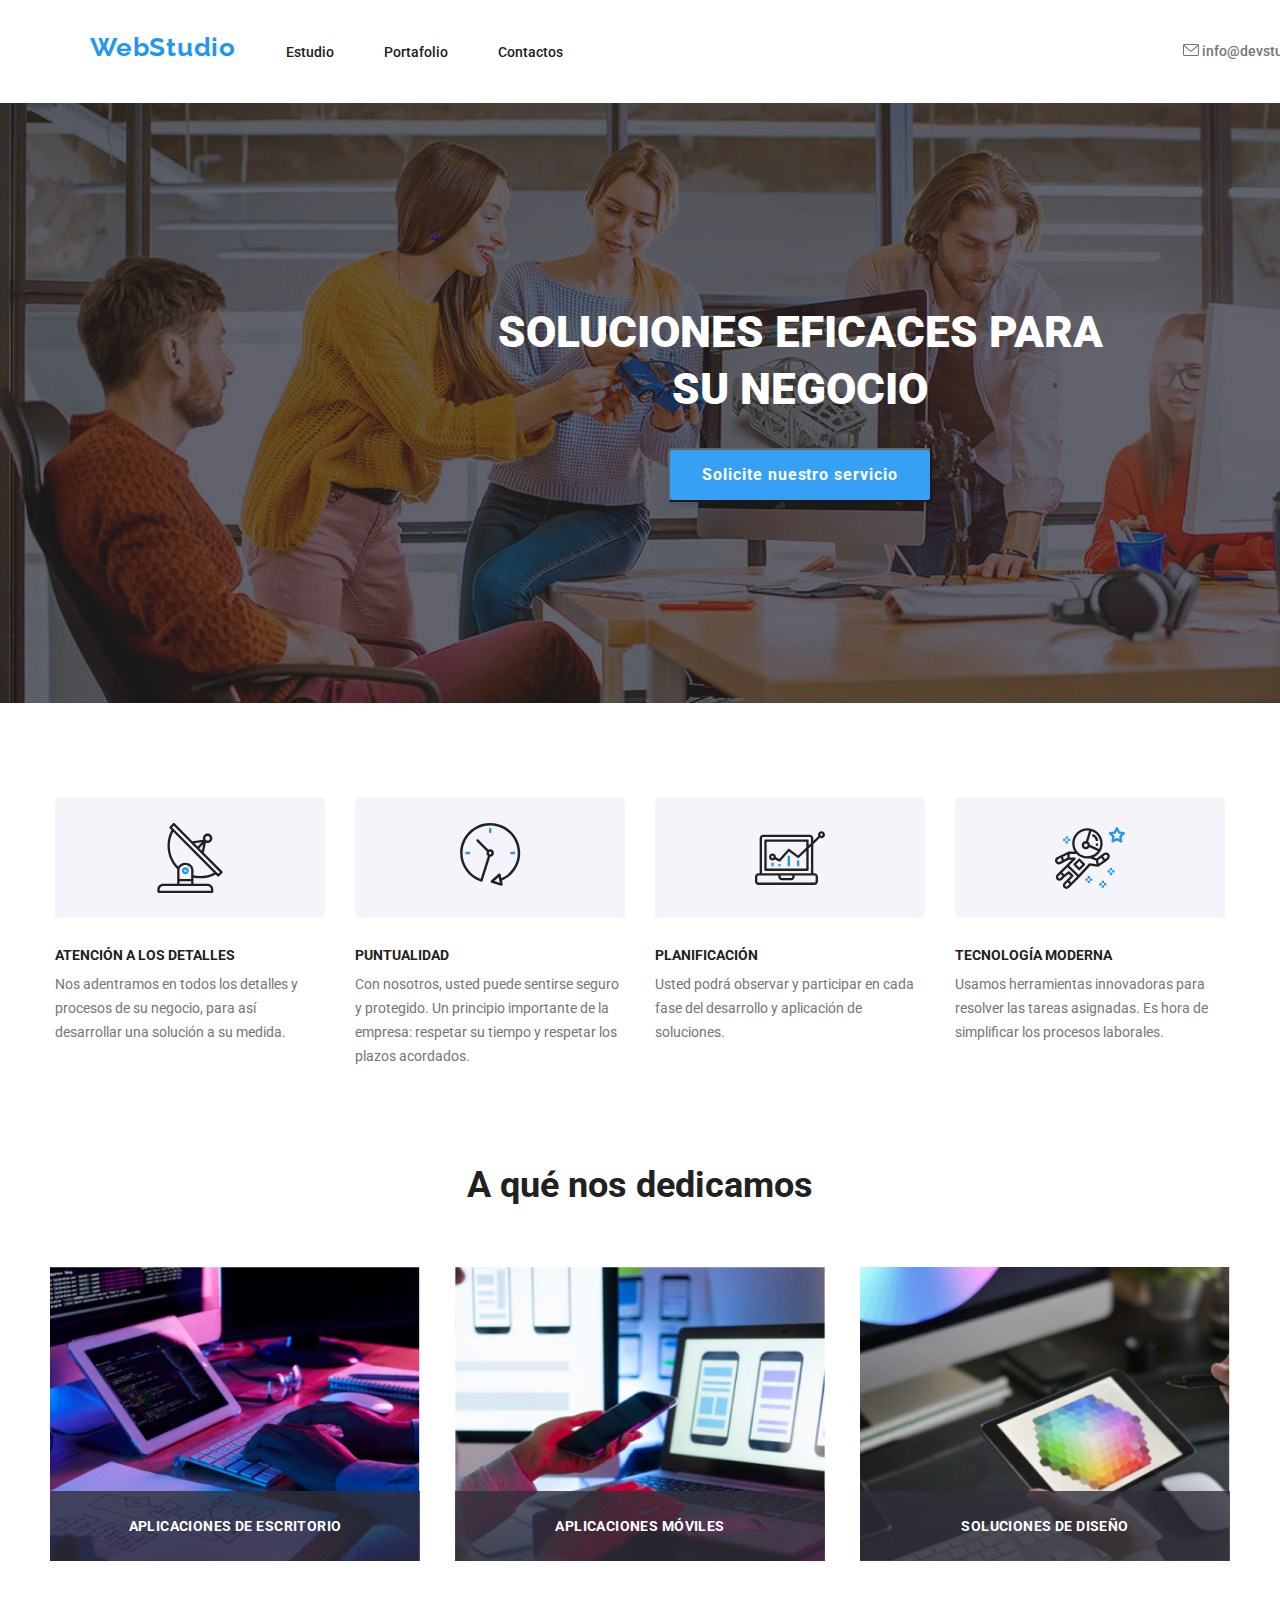
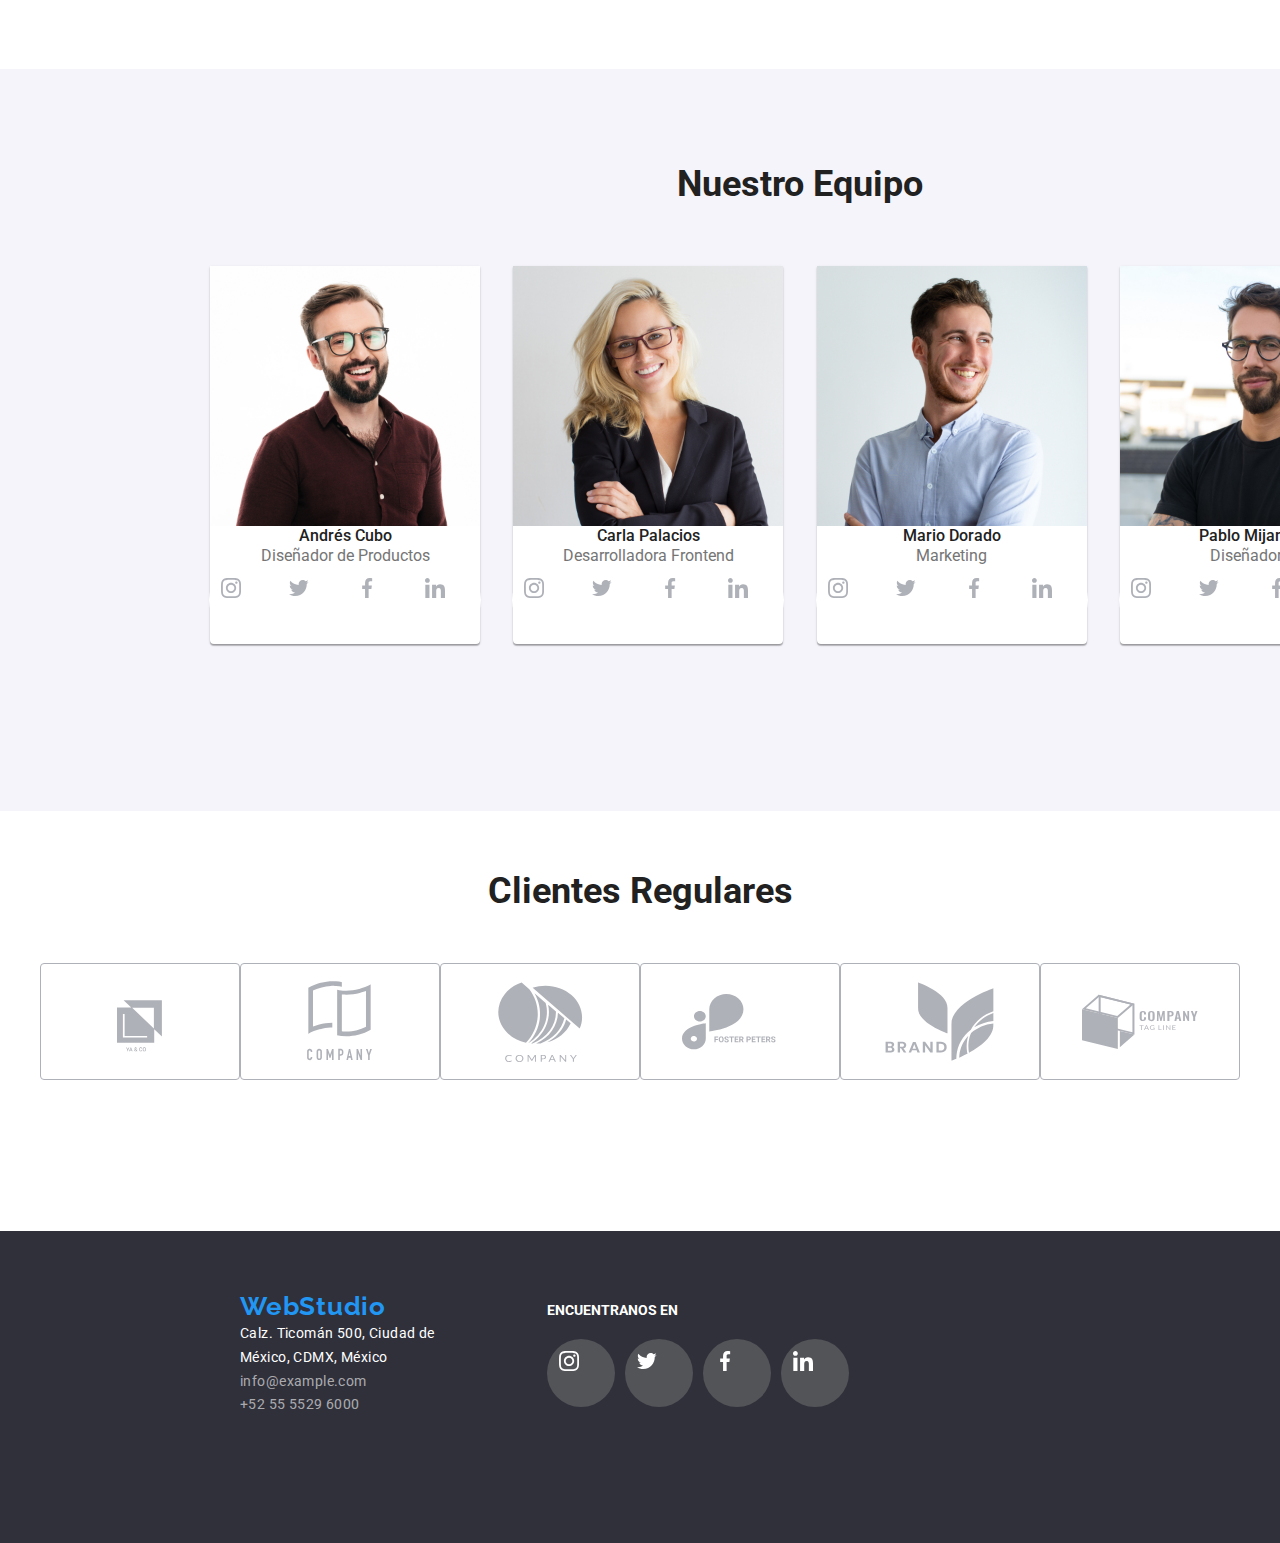
==== index.html @ d4d38ba0 "Mi primer commit con el trabajo listo" ====
<!DOCTYPE html>
<html lang="en">
<head>
    <meta charset="UTF-8">
    <meta http-equiv="X-UA-Compatible" content="IE=edge">
    <meta name="viewport" content="width=device-width, initial-scale=1.0">
    <title>WebStudio</title>
    <link rel="stylesheet" href="./css/style.css">
    <link rel="preconnect" href="https://fonts.googleapis.com">
    <link rel="preconnect" href="https://fonts.gstatic.com" crossorigin>
    <link href="https://fonts.googleapis.com/css2?family=Raleway:wght@700&family=Roboto:wght@400;500;700;900&display=swap" rel="stylesheet">

    <link rel="stylesheet" href="https://cdnjs.cloudflare.com/ajax/libs/modern-normalize/2.0.0/modern-normalize.css" integrity="sha512-gA2Bvu0/hw4oj0Lp8ZHjK+o3S4BE5m8d/wNVy6ktKLhHKPpWLQwv9ixzuWirWOakoJqlBdePq2NhoCaUOQ5npQ==" crossorigin="anonymous" referrerpolicy="no-referrer" />
</head>
<body>
    <div class="container">
        <header class="header-position">
            <nav class="nav-position">
                <a class="logo" href="#">WebStudio</a>
                <ul class="nav-links">
                    <li><a class="link" href="./index.html">Estudio</a></li>
                    <li><a class="link" href="./portafolio.html">Portafolio</a></li>
                    <li><a class="link" href="#">Contactos</a></li>
                </ul>            
            </nav>        
            <ul class="nav-links">                
                <li class="flex-list">                    
                    <a class="link-address" href="mailto:info@devstudio.com" target="_blank" rel="noopener noreferrer">
                        <svg class="icon-mail">
                        <use href="./img/icons.svg#icon-mail" ></use>
                        </svg> info@devstudio.com
                    </a>                    
                </li>                
                <li class="flex-list">
                    <a class="link-address" href="tel:+525555296000" target="_blank" rel="noopener noreferrer">
                        <svg class="icon-cellphone">
                        <use href="./img/icons.svg#icon-cellphone" ></use>
                        </svg> +52 55 5529 6000
                    </a>
                </li>
            </ul>
            
    </div>    
    <main>        
        <div class="container">            
            <section class="callToAction">
                <h1>SOLUCIONES EFICACES PARA <br>SU NEGOCIO</h1>
                <button type="button" class="button" data-modal-open>Solicite nuestro servicio</button>                
            </section>
        </div>
        <div class="container-content">
            <section class="benefit">        
                <ul class="benefit-container">
                    <li>
                        <div class="icon-container">
                            <svg class="icon-benefit">
                                <use href="./img/icons.svg#icon-antenna" ></use>
                            </svg>                            
                        </div>                        
                        <h3>ATENCIÓN A LOS DETALLES</h3>
                        <p>Nos adentramos en todos los detalles y procesos de su negocio, para así desarrollar una solución a su medida.</p>
                    </li>
                    <li>
                        <div class="icon-container">
                            <svg class="icon-benefit">
                                <use href="./img/icons.svg#icon-clock" ></use>
                            </svg>                            
                        </div>
                        <h3>PUNTUALIDAD</h3>
                        <p>Con nosotros, usted puede sentirse seguro y protegido. Un principio importante de la empresa: respetar su tiempo y respetar los plazos acordados.</p>
                    </li>
                    <li>
                        <div class="icon-container">
                            <svg class="icon-benefit">
                                <use href="./img/icons.svg#icon-computer" ></use>
                            </svg>                            
                        </div>
                        <h3>PLANIFICACIÓN</h3>
                        <p>Usted podrá observar y participar en cada fase del desarrollo y aplicación de soluciones.</p>
                    </li>
                    <li>
                        <div class="icon-container">
                            <svg class="icon-benefit">
                                <use href="./img/icons.svg#icon-astronaut" ></use>
                            </svg>                            
                        </div>
                        <h3>TECNOLOGÍA MODERNA</h3>
                        <p>Usamos herramientas innovadoras para resolver las tareas asignadas. Es hora de simplificar los procesos laborales.</p>
                    </li>
                </ul>
            </section>
        </div>
        <h2>A qué nos dedicamos</h2>
        <div class="container-content">
            <section>
                <ul class="processes">
                    <li class="processes-container">
                        <img src="./img/part1.jpg" alt="diseño algorítmico en un escritorio de trabajo con computador" width= 370px height= 294px>
                        <div class="processes-title">
                            <p class="processes-text">APLICACIONES DE ESCRITORIO</p>
                        </div>
                    </li>
                    <li class="processes-container">
                        <img src="./img/part2.jpg" alt="diseño algorítmico en un escritorio de trabajo con computador" width= 370px height= 294px>
                        <div class="processes-title">
                            <p class="processes-text">APLICACIONES MÓVILES</p>
                        </div>
                    </li>
                    <li class="processes-container">
                        <img src="./img/part3.jpg" alt="diseño algorítmico en un escritorio de trabajo con computador" width= 370px height= 294px>
                        <div class="processes-title">
                            <p class="processes-text">SOLUCIONES DE DISEÑO</p>
                        </div>
                    </li>
                </ul>                 
            </section>
        </div>
        <div class="container">
            <section class="team">
                <h2>Nuestro Equipo</h2>
                <ul class="team-container">
                    <li class="card-team-shadow">
                        <img src="./img/person1.jpg" alt="fotografía de persona en un plano medio mirando a la cámara y sonriendo " width= 270 height= 260>
                        <h3>Andrés Cubo</h3>
                        <p>Diseñador de Productos</p>
                        <div class="flex-list">
                            <div class="icon-socialContainer">
                                <svg class="icon-social">
                                    <use href="./img/icons.svg#icon-instagram" ></use>
                                </svg>
                            </div>
                            <div class="icon-socialContainer">
                                <svg class="icon-social">
                                    <use href="./img/icons.svg#icon-twitter" ></use>
                                </svg>
                            </div>
                            <div class="icon-socialContainer">
                                <svg class="icon-social">
                                    <use href="./img/icons.svg#icon-facebook" ></use>
                                </svg>
                            </div>
                            <div class="icon-socialContainer">
                                <svg class="icon-social">
                                    <use href="./img/icons.svg#icon-linkedin" ></use>
                                </svg>
                            </div>
                        </div>
                    </li>
                    <li class="card-team-shadow">
                        <img src="./img/person2.jpg" alt="fotografía de persona en un plano medio mirando a la cámara y sonriendo" width= 270 height= 260>
                        <h3>Carla Palacios</h3>
                        <p>Desarrolladora Frontend</p>
                        <div class="flex-list">
                            <div class="icon-socialContainer">
                                <svg class="icon-social">
                                    <use href="./img/icons.svg#icon-instagram" ></use>
                                </svg>
                            </div>
                            <div class="icon-socialContainer">
                                <svg class="icon-social">
                                    <use href="./img/icons.svg#icon-twitter" ></use>
                                </svg>
                            </div>
                            <div class="icon-socialContainer">
                                <svg class="icon-social">
                                    <use href="./img/icons.svg#icon-facebook" ></use>
                                </svg>
                            </div>
                            <div class="icon-socialContainer">
                                <svg class="icon-social">
                                    <use href="./img/icons.svg#icon-linkedin" ></use>
                                </svg>
                            </div>
                        </div>
                    </li>
                    <li class="card-team-shadow">
                        <img src="./img/person3.jpg" alt="fotografía de persona en un plano medio mirando a la cámara y sonriendo" width= 270 height= 260>
                        <h3>Mario Dorado</h3>
                        <p>Marketing</p>
                        <div class="flex-list">
                            <div class="icon-socialContainer">
                                <svg class="icon-social">
                                    <use href="./img/icons.svg#icon-instagram" ></use>
                                </svg>
                            </div>
                            <div class="icon-socialContainer">
                                <svg class="icon-social">
                                    <use href="./img/icons.svg#icon-twitter" ></use>
                                </svg>
                            </div>
                            <div class="icon-socialContainer">
                                <svg class="icon-social">
                                    <use href="./img/icons.svg#icon-facebook" ></use>
                                </svg>
                            </div>
                            <div class="icon-socialContainer">
                                <svg class="icon-social">
                                    <use href="./img/icons.svg#icon-linkedin" ></use>
                                </svg>
                            </div>
                        </div>
                    </li>
                    <li class="card-team-shadow">
                        <img src="./img/person4.jpg" alt="fotografía de persona en un plano medio mirando a la cámara y sonriendo" width= 270 height= 260>
                        <h3>Pablo Mijangos</h3>
                        <p>Diseñador IU </p>
                        <div class="flex-list">
                            <div class="icon-socialContainer">
                                <svg class="icon-social">
                                    <use href="./img/icons.svg#icon-instagram" ></use>
                                </svg>
                            </div>
                            <div class="icon-socialContainer">
                                <svg class="icon-social">
                                    <use href="./img/icons.svg#icon-twitter" ></use>
                                </svg>
                            </div>
                            <div class="icon-socialContainer">
                                <svg class="icon-social">
                                    <use href="./img/icons.svg#icon-facebook" ></use>
                                </svg>
                            </div>
                            <div class="icon-socialContainer">
                                <svg class="icon-social">
                                    <use href="./img/icons.svg#icon-linkedin" ></use>
                                </svg>
                            </div>
                        </div>
                    </li>
                </ul>                    
            </section>
        </div> 
        <div class="container-content">
            <section class="regularCustomer">
                <h2>Clientes Regulares</h2>
                <div class="flex-list">
                    <div class="icon-customerContainer">
                        <svg class="icon-customer">
                            <use href="./img/icons.svg#icon-customer" ></use>
                        </svg>
                    </div>
                    <div class="icon-customerContainer">
                        <svg class="icon-customer">
                            <use href="./img/icons.svg#icon-customer1" ></use>
                        </svg>
                    </div>
                    <div class="icon-customerContainer">
                        <svg class="icon-customer">
                            <use href="./img/icons.svg#icon-customer2" ></use>
                        </svg>
                    </div>
                    <div class="icon-customerContainer">
                        <svg class="icon-customer">
                            <use href="./img/icons.svg#icon-customer3" ></use>
                        </svg>
                    </div>
                    <div class="icon-customerContainer">
                        <svg class="icon-customer">
                            <use href="./img/icons.svg#icon-customer4" ></use>
                        </svg>
                    </div>
                    <div class="icon-customerContainer">
                        <svg class="icon-customer">
                            <use href="./img/icons.svg#icon-customer5" ></use>
                        </svg>
                    </div>
                </div>
            </section>
        </div>        
    </main>
    <div class="container">
        <footer class="footer">
            <div class="footer-position">
                <a class="logo" href="#">WebStudio</a> 
                <address>
                    <ul class="address">
                        <li><a class="map" href="enlace google map" target="_blank" rel="noopener noreferrer">Calz. Ticomán 500, Ciudad de <br>México, CDMX, México</li>                
                        <li><a class="link" href="mailto:info@example.com"target="_blank" rel="noopener noreferrer">info@example.com</a></li>
                        <li><a class="link" href="tel:+525555296000" target="_blank" rel="noopener noreferrer">+52 55 5529 6000</a></li>   
                    </ul>
                </address> 
            </div>            
            <div class="flex-list-footer">
                <h2 class="h2-find">ENCUENTRANOS EN</h2>
                <div class="flex-list-order">
                    <div class="icon-socialContainer-footer">
                        <svg class="icon-social-footer">
                            <use href="./img/icons.svg#icon-instagram" ></use>
                        </svg>
                    </div>
                    <div class="icon-socialContainer-footer">
                        <svg class="icon-social-footer">
                            <use href="./img/icons.svg#icon-twitter" ></use>
                        </svg>
                    </div>
                    <div class="icon-socialContainer-footer">
                        <svg class="icon-social-footer">
                            <use href="./img/icons.svg#icon-facebook" ></use>
                        </svg>
                    </div>
                    <div class="icon-socialContainer-footer">
                        <svg class="icon-social-footer">
                            <use href="./img/icons.svg#icon-linkedin" ></use>
                        </svg>
                    </div>
                </div>
            </div>              
        </footer> 
        <section class="backdrop is-hidden" data-modal>
            <div class="modal">
                <button type="button" class="modal-close" data-modal-close>
                    <svg class="icon-close">
                        <use class="img-close" href="./img/icons.svg#icon-close" ></use>
                    </svg>
                </button>
            </div>
        </section>            
    </header>
    </div>
    <script src="./modal.js"></script>   
</body>
</html>
---- css/style.css ----
* {
    list-style: none;
    margin: 0;
    padding: 0;
    
}
body {
    font-family: 'Roboto', Arial, Helvetica, sans-serif;
    color: #212121;
    font-style: normal;
}
.container {
    width: 1600px;
    margin-left: auto;
    margin-right: auto;
}
.container-content {
    width: 1200px;
    margin-left: auto;
    margin-right: auto;
}
.header-position {
    display: flex;
    align-items: center;
    justify-content: space-between; 
    margin: 0 5%;
}
.nav-position {
    display: flex;
    align-items: center;
    justify-content: space-between;
    padding: 10px;  
}
.logo {
    /* width: 145px; */
    height: 31px;
    font-family: 'Raleway';    
    font-weight: 700;
    font-size: 26px;
    line-height: 1.2;
    color: #2196F3;
    text-decoration: none;
    margin-bottom: 9px;
    letter-spacing: 0.03em;    
}

.nav-links {
    display: flex;
    align-items: center;
    justify-content: space-between;
    padding: 32px 0px;      
}
.nav-links .link-address {    
    font-family: 'Roboto';    
    font-weight: 500;
    font-size: 14px;
    line-height: 1.1;
    color: #757575;
    text-decoration: none;
    margin: 0px 20px;
}
.nav-links .link {     
    font-family: 'Roboto';    
    font-weight: 500;
    font-size: 14px;
    line-height: 1.1;
    color: #212121;
    text-decoration: none;
    margin-left: 50px;
    position: relative;
    transition: color 0.3s ease; 
}
.nav-links .link::after {
    position: absolute;
    border-radius: 10px;
    content: "";
    left: 0;
    bottom: -34px;
    width: 100%;
    border-color: transparent;
    transition: border-color 0.3s ease;
}
.nav-links .link:hover::after {
    border: 3px solid #2196F3;
}
.nav-links .link:is(:hover, :focus) {
    color: #2196F3;       
}
.nav-links .link-address:is(:hover, :focus) {
    color: #2196F3;
}
.icon-mail {
    width: 16px;
    height: 12px;
    fill: #757575;
}
.link-address:is(:hover, :focus) .icon-mail{
    fill: #2196F3;
}
.icon-cellphone {
    width: 10px;
    height: 16px;
    fill: #757575;
}
.link-address:is(:hover, :focus) .icon-cellphone{
    fill: #2196F3;
}
.backdrop {
    position: fixed;
    top: 0;
    bottom: 0;
    right: 0;
    left: 0;
    background-color: #111111bd;
    display: flex;
}
.backdrop.is-hidden {
    visibility: hidden;
    opacity: 0;
    pointer-events: none;
}
.modal {
    width: 528px;
    height: 581px;    
    background-color: #FFFFFF;
    margin: auto;
    border-radius: 6px;
    position: relative;    
}
.modal-close {
    position: absolute;
    right: 0px;
    margin: 8px 8px 0 0;
    cursor: pointer;
    border-radius: 50%;
    background-color: #FFFFFF;
    border-color: #0000001A;
    width: 30px;
    height: 30px;    
}
.icon-close {
    width: 11px;
    height: 11px;
}
.callToAction {
    background-color: #2F303A66;
    width: 1600px;
    height: 600px;
    display: flex;
    justify-content: center;
    align-items: center; 
    flex-direction: column;
    text-align: center;
    background-image: url("../img/backgroundGroup.jpg");
    background-position: center;
    background-position-x: 15%;
    opacity: 0.9;
    background-blend-mode: color-burn;
}
h1 {
    font-family: 'Roboto';
    font-weight: 900;
    font-size: 44px;
    line-height: 1.3;
    color: white;
}
.button {
    font-family: 'Roboto';   
    font-weight: 700;
    font-size: 16px;
    line-height: 1.9;
    color:#FFFFFF;
    background-color: #2196F3;
    cursor: pointer;
    padding: 10px 32px;
    letter-spacing: 0.06em; 
    box-shadow: 0px 4px 4px rgba(0, 0, 0, 0.15);
    border-radius: 4px; 
    margin-top: 30px;  
}
.benefit-container {
    display: flex;
    justify-content: center;
    align-items: flex-start; 
    margin-top: 95px;
    margin-bottom: 95px;
    gap: 30px;     
}
.icon-container {
    background-color: #F5F4FA;
    width: 270px;
    height: 120px;
    border-radius: 4px;
       
}
.icon-benefit {
    width: 70px;
    height: 70px;    
    margin: 25px 100px;
}

.benefit li {
    flex-basis: 20%; 
}
.benefit h3 {
    font-family: 'Roboto';    
    font-weight: 700;
    font-size: 14px;
    line-height: 1.1;
    padding-top: 30px;
    padding-bottom: 10px;
}
.benefit p {
    font-family: 'Roboto';
    font-weight: 400;
    font-size: 14px;
    line-height: 1.7;
    color: #757575;
}
h2 {
    font-family: 'Roboto';
    font-style: normal;
    font-weight: 700;
    font-size: 36px;
    line-height: 1.2;
    text-align: center;
    margin-bottom: 50px;
}
.img {
    width: 370px;
    background-size: cover;
}
.processes {
    display: flex;
    align-items: center;
    justify-content: space-between;
    padding: 10px; 
}
.processes-container {
    position: relative;
    width: 370px;
}
.processes-title {
    position: absolute;
    height: 70px;
    width: 100%;
    background-color: #2F303ACC;
    font-size: 14px;
    font-weight: 700;
    color: #FFFFFF;
    bottom: 4px;
    display: flex;
    justify-content: center;
    align-items: center;    
}
.processes-text {
    justify-content: center;
    text-align: center;
    letter-spacing: 0.03em;
}
.team {
    background-color: #F5F4FA;   
    height: 648px;
    align-items: center;
    display: flex;
    flex-direction: column;
    padding-top: 94px;
    margin-top: 94px;
}

.team-container {
    display: flex;    
    justify-content: space-between;
    width: 1200px;
 
}
.card-team-shadow {
    width: 270px;
    height: 368px;
    margin: 10px;
    padding-bottom: 10px;
    display: flex;
    flex-direction: column;
    align-items: center;
    justify-content: space-between;
    background: #FFFFFF;
    box-shadow: 0px 1px 3px rgba(0, 0, 0, 0.12), 0px 1px 1px rgba(0, 0, 0, 0.14), 0px 2px 1px rgba(0, 0, 0, 0.2);
    border-radius: 0px 0px 4px 4px;
}
.team h3 {
    font-family: 'Roboto';
    font-weight: 500;
    font-size: 16px;
    line-height: 1.2;

}
.team p {
    font-family: 'Roboto';
    font-weight: 400;
    font-size: 16px;
    line-height: 1.2;
    color: #757575;
}
.regularCustomer {
    padding-bottom: 151px;
    padding-top: 59px;
}
.flex-list {
    display: flex;
    justify-content: space-between;
}
.icon-socialContainer {
    width: 44px;
    height: 44px;
    padding: 12px;
    border-radius: 100%;
    background-color: #FFFFFF;
           
}
.icon-socialContainer:hover {
    width: 44px;
    height: 44px;
    border-radius: 100%;
    background-color: #2196F3;           
}
.icon-social {
    width: 20px;
    height: 20px;
    fill: #AFB1B8;
}
.icon-socialContainer:hover .icon-social{
    fill: #FFFFFF;
}
.icon-customerContainer {
    border: 1px #AFB1B8 solid;
    border-radius: 4px;
    width: 170px;
    height: 81px;
    padding: 17px 41px;
}
.icon-customer {
    width: 100%;
    height: 100%;
    fill: #AFB1B8;
}
.icon-customerContainer:hover{
    border-color: #2196F3;
}
.icon-customerContainer:hover .icon-customer{
    fill: #2196F3;
}
.footer {
    background-color: #2F303A;
    height: 252px;
    display: flex;
    align-items: center;
    gap: 7%;
    align-items: baseline;
    padding-top: 60px;
}
.footer-position {
    margin-left: 15%;
}
.address .map {
    font-family: 'Roboto';
    font-weight: 400;
    font-size: 14px;
    line-height: 1.7;
    color: #FFFFFF;
    text-decoration: none;
    font-style: normal;
    letter-spacing: 0.03em;
}
.address .link{
    font-family: 'Roboto';
    font-weight: 400;
    font-size: 14px;
    line-height: 1.7px;
    color: rgba(255, 255, 255, 0.6);
    text-decoration: none;
    font-style: normal;
    letter-spacing: 0.03em;
}
.flex-list-footer {
    display: flex;
    flex-direction: column;
    align-items: flex-start;
    
}
.flex-list-order {
    display: flex;
    font-size: 14px;
    font-weight: 700;
    gap: 10px;

}
.h2-find{
    color: #FFFFFF;
    font-size: 14px;
    font-weight: 700;
    margin-bottom: 20px;

}
.icon-socialContainer-footer {
    background-color: #535458;
    width: 44px;
    height: 44px;
    padding: 12px;
    border-radius: 100%;
}
.icon-social-footer {
    width: 20px;
    height: 20px;
    fill: #FFFFFF;
}
.icon-socialContainer-footer:hover {
    background-color: #2196F3;
}
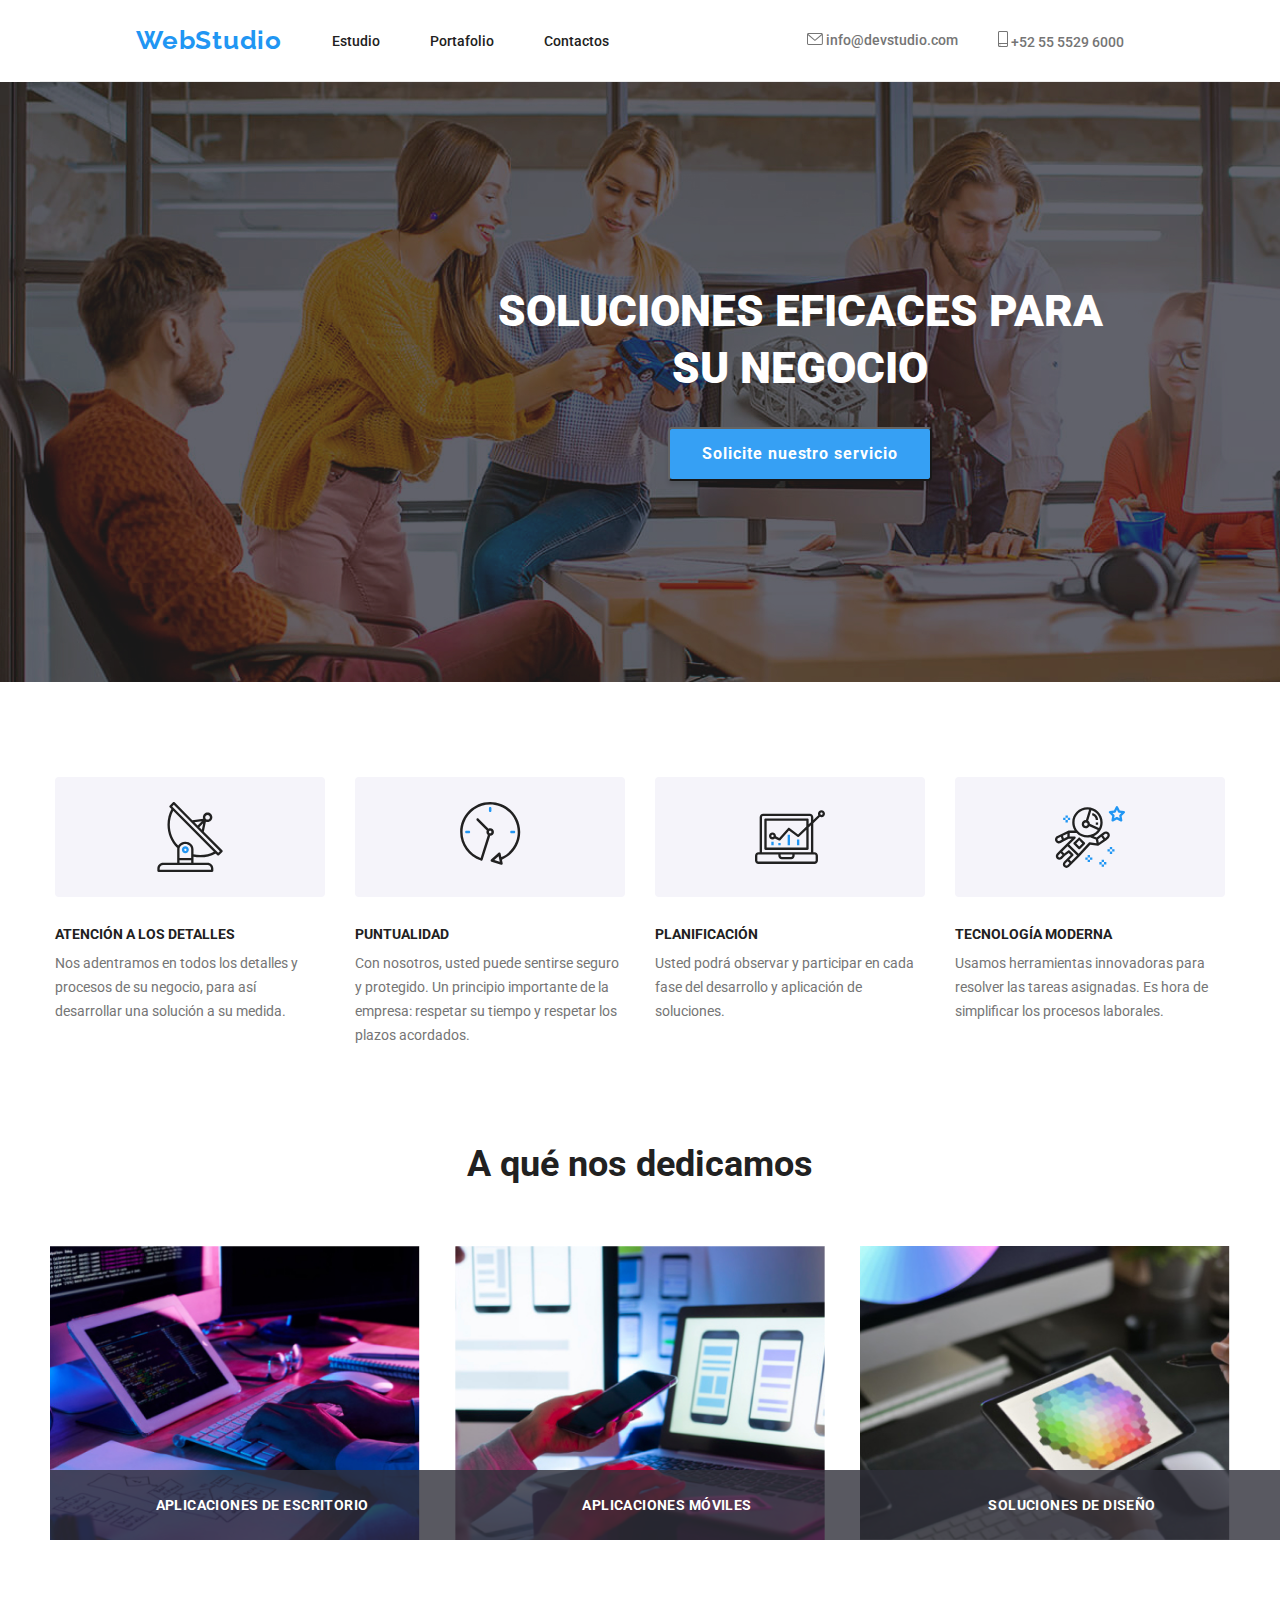
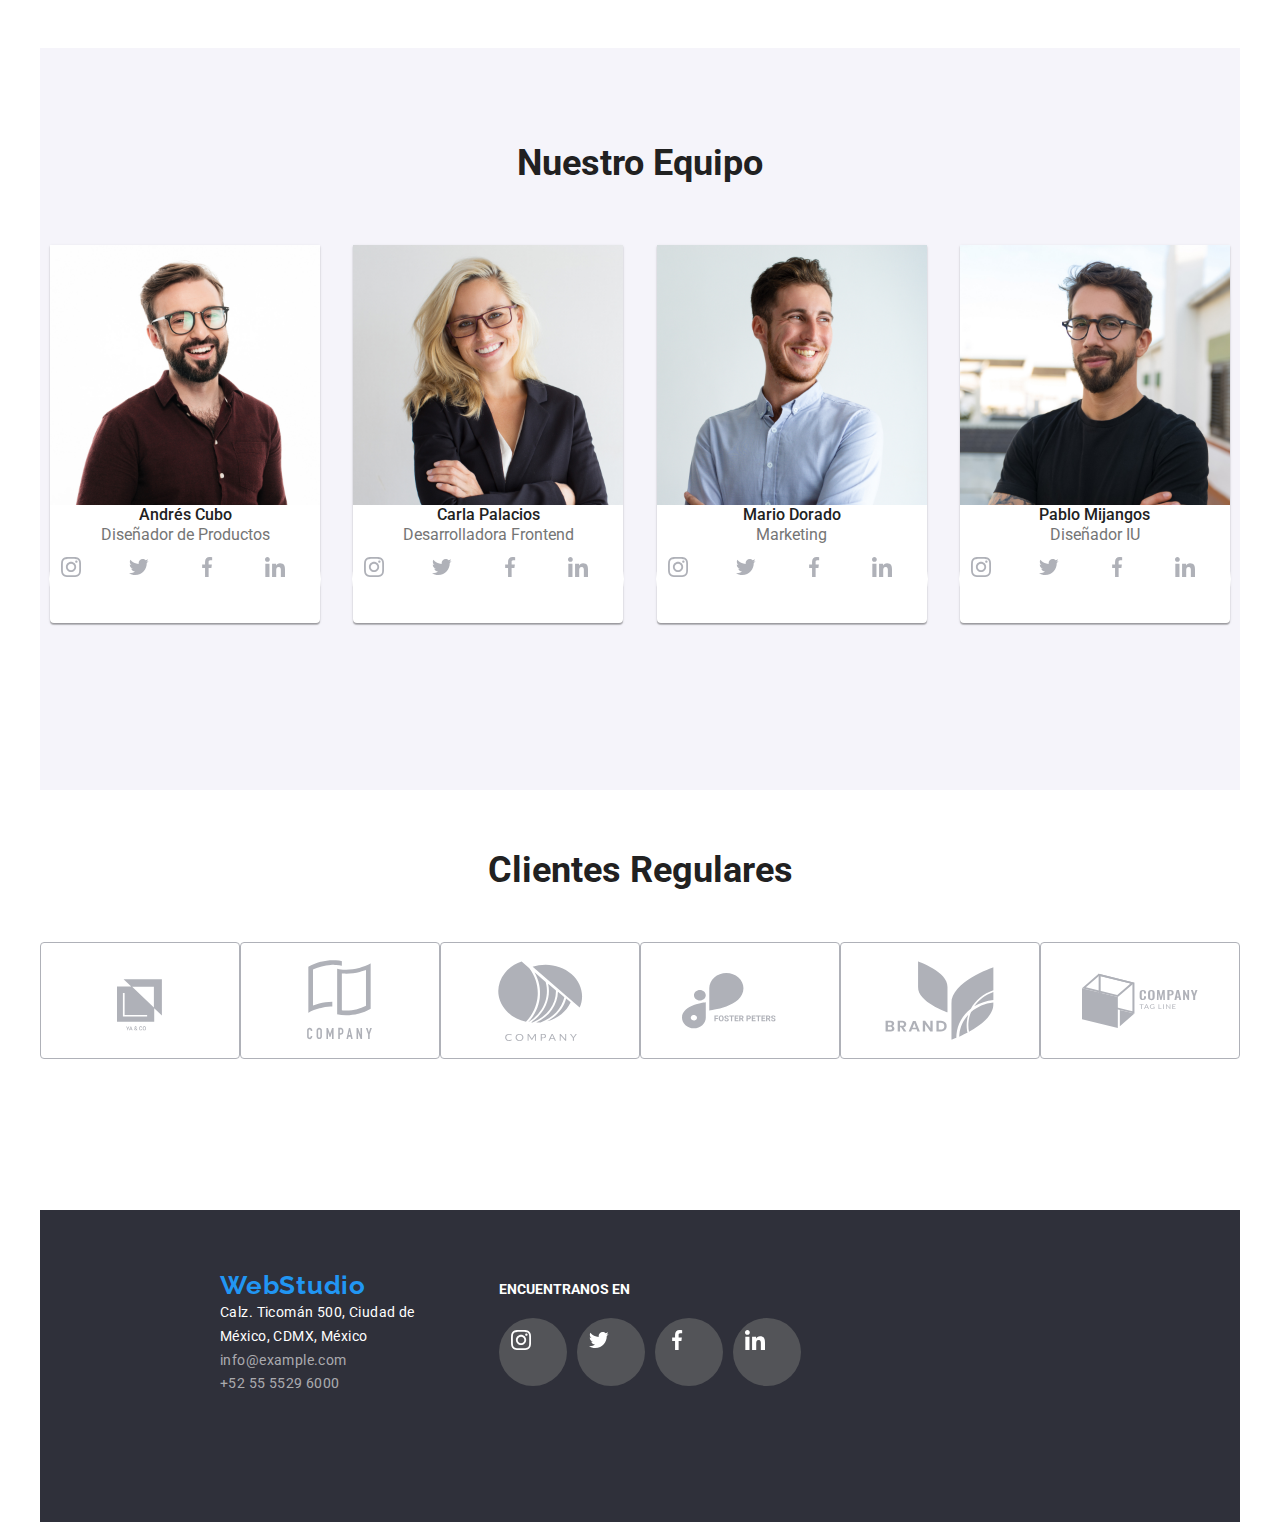
==== commit 5c8edb72: "Se hacen correcciones del trabajo" ====
--- a/index.html
+++ b/index.html
@@ -5,7 +5,7 @@
     <meta http-equiv="X-UA-Compatible" content="IE=edge">
     <meta name="viewport" content="width=device-width, initial-scale=1.0">
     <title>WebStudio</title>
-    <link rel="stylesheet" href="./css/style.css">
+    <link rel="stylesheet" href="./css/styles.css">
     <link rel="preconnect" href="https://fonts.googleapis.com">
     <link rel="preconnect" href="https://fonts.gstatic.com" crossorigin>
     <link href="https://fonts.googleapis.com/css2?family=Raleway:wght@700&family=Roboto:wght@400;500;700;900&display=swap" rel="stylesheet">
@@ -13,86 +13,98 @@
     <link rel="stylesheet" href="https://cdnjs.cloudflare.com/ajax/libs/modern-normalize/2.0.0/modern-normalize.css" integrity="sha512-gA2Bvu0/hw4oj0Lp8ZHjK+o3S4BE5m8d/wNVy6ktKLhHKPpWLQwv9ixzuWirWOakoJqlBdePq2NhoCaUOQ5npQ==" crossorigin="anonymous" referrerpolicy="no-referrer" />
 </head>
 <body>
-    <div class="container">
-        <header class="header-position">
-            <nav class="nav-position">
-                <a class="logo" href="#">WebStudio</a>
-                <ul class="nav-links">
-                    <li><a class="link" href="./index.html">Estudio</a></li>
-                    <li><a class="link" href="./portafolio.html">Portafolio</a></li>
-                    <li><a class="link" href="#">Contactos</a></li>
-                </ul>            
-            </nav>        
-            <ul class="nav-links">                
-                <li class="flex-list">                    
-                    <a class="link-address" href="mailto:info@devstudio.com" target="_blank" rel="noopener noreferrer">
-                        <svg class="icon-mail">
-                        <use href="./img/icons.svg#icon-mail" ></use>
-                        </svg> info@devstudio.com
-                    </a>                    
-                </li>                
-                <li class="flex-list">
-                    <a class="link-address" href="tel:+525555296000" target="_blank" rel="noopener noreferrer">
-                        <svg class="icon-cellphone">
-                        <use href="./img/icons.svg#icon-cellphone" ></use>
-                        </svg> +52 55 5529 6000
-                    </a>
-                </li>
-            </ul>
-            
-    </div>    
-    <main>        
+    <header>
         <div class="container">            
-            <section class="callToAction">
-                <h1>SOLUCIONES EFICACES PARA <br>SU NEGOCIO</h1>
-                <button type="button" class="button" data-modal-open>Solicite nuestro servicio</button>                
-            </section>
-        </div>
-        <div class="container-content">
-            <section class="benefit">        
-                <ul class="benefit-container">
-                    <li>
-                        <div class="icon-container">
-                            <svg class="icon-benefit">
-                                <use href="./img/icons.svg#icon-antenna" ></use>
-                            </svg>                            
-                        </div>                        
-                        <h3>ATENCIÓN A LOS DETALLES</h3>
-                        <p>Nos adentramos en todos los detalles y procesos de su negocio, para así desarrollar una solución a su medida.</p>
-                    </li>
-                    <li>
-                        <div class="icon-container">
-                            <svg class="icon-benefit">
-                                <use href="./img/icons.svg#icon-clock" ></use>
-                            </svg>                            
-                        </div>
-                        <h3>PUNTUALIDAD</h3>
-                        <p>Con nosotros, usted puede sentirse seguro y protegido. Un principio importante de la empresa: respetar su tiempo y respetar los plazos acordados.</p>
-                    </li>
-                    <li>
-                        <div class="icon-container">
-                            <svg class="icon-benefit">
-                                <use href="./img/icons.svg#icon-computer" ></use>
-                            </svg>                            
-                        </div>
-                        <h3>PLANIFICACIÓN</h3>
-                        <p>Usted podrá observar y participar en cada fase del desarrollo y aplicación de soluciones.</p>
-                    </li>
-                    <li>
-                        <div class="icon-container">
-                            <svg class="icon-benefit">
-                                <use href="./img/icons.svg#icon-astronaut" ></use>
-                            </svg>                            
-                        </div>
-                        <h3>TECNOLOGÍA MODERNA</h3>
-                        <p>Usamos herramientas innovadoras para resolver las tareas asignadas. Es hora de simplificar los procesos laborales.</p>
+            <div class="header-position">
+                <nav class="nav-position">
+                    <a class="logo" href="#">WebStudio</a>
+                    <ul class="nav-links">
+                        <li class="li">
+                            <a href="./index.html" class="link active">Estudio</a>
+                        </li>
+                        <li class="li">
+                            <a href="./portafolio.html" class="link active">Portafolio</a>
+                        </li>
+                        <li class="li">
+                            <a href="#" class="link active">Contactos</a>
+                        </li>
+                    </ul>             
+                </nav>        
+                <ul class="nav-links">                
+                    <li class="flex-list">                    
+                        <a class="link-address" href="mailto:info@devstudio.com" target="_blank" rel="noopener noreferrer">
+                            <svg class="icon-mail">
+                            <use href="./img/icons.svg#icon-mail" ></use>
+                            </svg> info@devstudio.com
+                        </a>                    
+                    </li>                
+                    <li class="flex-list">
+                        <a class="link-address" href="tel:+525555296000" target="_blank" rel="noopener noreferrer">
+                            <svg class="icon-cellphone">
+                            <use href="./img/icons.svg#icon-cellphone" ></use>
+                            </svg> +52 55 5529 6000
+                        </a>
                     </li>
                 </ul>
-            </section>
-        </div>
-        <h2>A qué nos dedicamos</h2>
-        <div class="container-content">
-            <section>
+            </div>            
+        </div>            
+    </header>    
+    <main>        
+        <section>
+            <div class="container-content">
+                <div class="callToAction">
+                    <h1>SOLUCIONES EFICACES PARA <br>SU NEGOCIO</h1>
+                    <button type="button" class="button" data-modal-open>Solicite nuestro servicio</button>                
+                </div>
+            </div>
+        </section>        
+        <section>
+            <div class="benefit">
+                <div class="container">
+                    <ul class="benefit-container">
+                        <li>
+                            <div class="icon-container">
+                                <svg class="icon-benefit">
+                                    <use href="./img/icons.svg#icon-antenna" ></use>
+                                </svg>                            
+                            </div>                        
+                            <h3>ATENCIÓN A LOS DETALLES</h3>
+                            <p>Nos adentramos en todos los detalles y procesos de su negocio, para así desarrollar una solución a su medida.</p>
+                        </li>
+                        <li>
+                            <div class="icon-container">
+                                <svg class="icon-benefit">
+                                    <use href="./img/icons.svg#icon-clock" ></use>
+                                </svg>                            
+                            </div>
+                            <h3>PUNTUALIDAD</h3>
+                            <p>Con nosotros, usted puede sentirse seguro y protegido. Un principio importante de la empresa: respetar su tiempo y respetar los plazos acordados.</p>
+                        </li>
+                        <li>
+                            <div class="icon-container">
+                                <svg class="icon-benefit">
+                                    <use href="./img/icons.svg#icon-computer" ></use>
+                                </svg>                            
+                            </div>
+                            <h3>PLANIFICACIÓN</h3>
+                            <p>Usted podrá observar y participar en cada fase del desarrollo y aplicación de soluciones.</p>
+                        </li>
+                        <li>
+                            <div class="icon-container">
+                                <svg class="icon-benefit">
+                                    <use href="./img/icons.svg#icon-astronaut" ></use>
+                                </svg>                            
+                            </div>
+                            <h3>TECNOLOGÍA MODERNA</h3>
+                            <p>Usamos herramientas innovadoras para resolver las tareas asignadas. Es hora de simplificar los procesos laborales.</p>
+                        </li>
+                    </ul>
+                </div>
+            </div>        
+        </section>   
+        <section>
+            <div class="container">
+                <h2>A qué nos dedicamos</h2>
                 <ul class="processes">
                     <li class="processes-container">
                         <img src="./img/part1.jpg" alt="diseño algorítmico en un escritorio de trabajo con computador" width= 370px height= 294px>
@@ -113,210 +125,216 @@
                         </div>
                     </li>
                 </ul>                 
-            </section>
-        </div>
-        <div class="container">
-            <section class="team">
-                <h2>Nuestro Equipo</h2>
-                <ul class="team-container">
-                    <li class="card-team-shadow">
-                        <img src="./img/person1.jpg" alt="fotografía de persona en un plano medio mirando a la cámara y sonriendo " width= 270 height= 260>
-                        <h3>Andrés Cubo</h3>
-                        <p>Diseñador de Productos</p>
-                        <div class="flex-list">
-                            <div class="icon-socialContainer">
-                                <svg class="icon-social">
-                                    <use href="./img/icons.svg#icon-instagram" ></use>
-                                </svg>
-                            </div>
-                            <div class="icon-socialContainer">
-                                <svg class="icon-social">
-                                    <use href="./img/icons.svg#icon-twitter" ></use>
-                                </svg>
-                            </div>
-                            <div class="icon-socialContainer">
-                                <svg class="icon-social">
-                                    <use href="./img/icons.svg#icon-facebook" ></use>
-                                </svg>
-                            </div>
-                            <div class="icon-socialContainer">
-                                <svg class="icon-social">
-                                    <use href="./img/icons.svg#icon-linkedin" ></use>
-                                </svg>
-                            </div>
-                        </div>
-                    </li>
-                    <li class="card-team-shadow">
-                        <img src="./img/person2.jpg" alt="fotografía de persona en un plano medio mirando a la cámara y sonriendo" width= 270 height= 260>
-                        <h3>Carla Palacios</h3>
-                        <p>Desarrolladora Frontend</p>
-                        <div class="flex-list">
-                            <div class="icon-socialContainer">
-                                <svg class="icon-social">
-                                    <use href="./img/icons.svg#icon-instagram" ></use>
-                                </svg>
-                            </div>
-                            <div class="icon-socialContainer">
-                                <svg class="icon-social">
-                                    <use href="./img/icons.svg#icon-twitter" ></use>
-                                </svg>
-                            </div>
-                            <div class="icon-socialContainer">
-                                <svg class="icon-social">
-                                    <use href="./img/icons.svg#icon-facebook" ></use>
-                                </svg>
-                            </div>
-                            <div class="icon-socialContainer">
-                                <svg class="icon-social">
-                                    <use href="./img/icons.svg#icon-linkedin" ></use>
-                                </svg>
-                            </div>
-                        </div>
-                    </li>
-                    <li class="card-team-shadow">
-                        <img src="./img/person3.jpg" alt="fotografía de persona en un plano medio mirando a la cámara y sonriendo" width= 270 height= 260>
-                        <h3>Mario Dorado</h3>
-                        <p>Marketing</p>
-                        <div class="flex-list">
-                            <div class="icon-socialContainer">
-                                <svg class="icon-social">
-                                    <use href="./img/icons.svg#icon-instagram" ></use>
-                                </svg>
-                            </div>
-                            <div class="icon-socialContainer">
-                                <svg class="icon-social">
-                                    <use href="./img/icons.svg#icon-twitter" ></use>
-                                </svg>
-                            </div>
-                            <div class="icon-socialContainer">
-                                <svg class="icon-social">
-                                    <use href="./img/icons.svg#icon-facebook" ></use>
-                                </svg>
-                            </div>
-                            <div class="icon-socialContainer">
-                                <svg class="icon-social">
-                                    <use href="./img/icons.svg#icon-linkedin" ></use>
-                                </svg>
-                            </div>
-                        </div>
-                    </li>
-                    <li class="card-team-shadow">
-                        <img src="./img/person4.jpg" alt="fotografía de persona en un plano medio mirando a la cámara y sonriendo" width= 270 height= 260>
-                        <h3>Pablo Mijangos</h3>
-                        <p>Diseñador IU </p>
-                        <div class="flex-list">
-                            <div class="icon-socialContainer">
-                                <svg class="icon-social">
-                                    <use href="./img/icons.svg#icon-instagram" ></use>
-                                </svg>
-                            </div>
-                            <div class="icon-socialContainer">
-                                <svg class="icon-social">
-                                    <use href="./img/icons.svg#icon-twitter" ></use>
-                                </svg>
-                            </div>
-                            <div class="icon-socialContainer">
-                                <svg class="icon-social">
-                                    <use href="./img/icons.svg#icon-facebook" ></use>
-                                </svg>
-                            </div>
-                            <div class="icon-socialContainer">
-                                <svg class="icon-social">
-                                    <use href="./img/icons.svg#icon-linkedin" ></use>
-                                </svg>
-                            </div>
-                        </div>
-                    </li>
-                </ul>                    
-            </section>
-        </div> 
-        <div class="container-content">
-            <section class="regularCustomer">
-                <h2>Clientes Regulares</h2>
-                <div class="flex-list">
-                    <div class="icon-customerContainer">
-                        <svg class="icon-customer">
-                            <use href="./img/icons.svg#icon-customer" ></use>
-                        </svg>
-                    </div>
-                    <div class="icon-customerContainer">
-                        <svg class="icon-customer">
-                            <use href="./img/icons.svg#icon-customer1" ></use>
-                        </svg>
-                    </div>
-                    <div class="icon-customerContainer">
-                        <svg class="icon-customer">
-                            <use href="./img/icons.svg#icon-customer2" ></use>
-                        </svg>
-                    </div>
-                    <div class="icon-customerContainer">
-                        <svg class="icon-customer">
-                            <use href="./img/icons.svg#icon-customer3" ></use>
-                        </svg>
-                    </div>
-                    <div class="icon-customerContainer">
-                        <svg class="icon-customer">
-                            <use href="./img/icons.svg#icon-customer4" ></use>
-                        </svg>
-                    </div>
-                    <div class="icon-customerContainer">
-                        <svg class="icon-customer">
-                            <use href="./img/icons.svg#icon-customer5" ></use>
-                        </svg>
+            </div>
+        </section>        
+        <section >
+            <div class="container">
+                <div class="team">
+
+                    <h2>Nuestro Equipo</h2>
+                    <ul class="team-container">
+                        <li class="card-team-shadow">
+                            <img src="./img/person1.jpg" alt="fotografía de persona en un plano medio mirando a la cámara y sonriendo " width= 270 height= 260>
+                            <h3>Andrés Cubo</h3>
+                            <p>Diseñador de Productos</p>
+                            <div class="flex-list">
+                                <div class="icon-socialContainer">
+                                    <svg class="icon-social">
+                                        <use href="./img/icons.svg#icon-instagram" ></use>
+                                    </svg>
+                                </div>
+                                <div class="icon-socialContainer">
+                                    <svg class="icon-social">
+                                        <use href="./img/icons.svg#icon-twitter" ></use>
+                                    </svg>
+                                </div>
+                                <div class="icon-socialContainer">
+                                    <svg class="icon-social">
+                                        <use href="./img/icons.svg#icon-facebook" ></use>
+                                    </svg>
+                                </div>
+                                <div class="icon-socialContainer">
+                                    <svg class="icon-social">
+                                        <use href="./img/icons.svg#icon-linkedin" ></use>
+                                    </svg>
+                                </div>
+                            </div>
+                        </li>
+                        <li class="card-team-shadow">
+                            <img src="./img/person2.jpg" alt="fotografía de persona en un plano medio mirando a la cámara y sonriendo" width= 270 height= 260>
+                            <h3>Carla Palacios</h3>
+                            <p>Desarrolladora Frontend</p>
+                            <div class="flex-list">
+                                <div class="icon-socialContainer">
+                                    <svg class="icon-social">
+                                        <use href="./img/icons.svg#icon-instagram" ></use>
+                                    </svg>
+                                </div>
+                                <div class="icon-socialContainer">
+                                    <svg class="icon-social">
+                                        <use href="./img/icons.svg#icon-twitter" ></use>
+                                    </svg>
+                                </div>
+                                <div class="icon-socialContainer">
+                                    <svg class="icon-social">
+                                        <use href="./img/icons.svg#icon-facebook" ></use>
+                                    </svg>
+                                </div>
+                                <div class="icon-socialContainer">
+                                    <svg class="icon-social">
+                                        <use href="./img/icons.svg#icon-linkedin" ></use>
+                                    </svg>
+                                </div>
+                            </div>
+                        </li>
+                        <li class="card-team-shadow">
+                            <img src="./img/person3.jpg" alt="fotografía de persona en un plano medio mirando a la cámara y sonriendo" width= 270 height= 260>
+                            <h3>Mario Dorado</h3>
+                            <p>Marketing</p>
+                            <div class="flex-list">
+                                <div class="icon-socialContainer">
+                                    <svg class="icon-social">
+                                        <use href="./img/icons.svg#icon-instagram" ></use>
+                                    </svg>
+                                </div>
+                                <div class="icon-socialContainer">
+                                    <svg class="icon-social">
+                                        <use href="./img/icons.svg#icon-twitter" ></use>
+                                    </svg>
+                                </div>
+                                <div class="icon-socialContainer">
+                                    <svg class="icon-social">
+                                        <use href="./img/icons.svg#icon-facebook" ></use>
+                                    </svg>
+                                </div>
+                                <div class="icon-socialContainer">
+                                    <svg class="icon-social">
+                                        <use href="./img/icons.svg#icon-linkedin" ></use>
+                                    </svg>
+                                </div>
+                            </div>
+                        </li>
+                        <li class="card-team-shadow">
+                            <img src="./img/person4.jpg" alt="fotografía de persona en un plano medio mirando a la cámara y sonriendo" width= 270 height= 260>
+                            <h3>Pablo Mijangos</h3>
+                            <p>Diseñador IU </p>
+                            <div class="flex-list">
+                                <div class="icon-socialContainer">
+                                    <svg class="icon-social">
+                                        <use href="./img/icons.svg#icon-instagram" ></use>
+                                    </svg>
+                                </div>
+                                <div class="icon-socialContainer">
+                                    <svg class="icon-social">
+                                        <use href="./img/icons.svg#icon-twitter" ></use>
+                                    </svg>
+                                </div>
+                                <div class="icon-socialContainer">
+                                    <svg class="icon-social">
+                                        <use href="./img/icons.svg#icon-facebook" ></use>
+                                    </svg>
+                                </div>
+                                <div class="icon-socialContainer">
+                                    <svg class="icon-social">
+                                        <use href="./img/icons.svg#icon-linkedin" ></use>
+                                    </svg>
+                                </div>
+                            </div>
+                        </li>
+                    </ul>                    
+                </div>
+            </div>
+        </section>
+        <section>
+            <div class="container">
+                <div class="regularCustomer">
+                    <h2>Clientes Regulares</h2>
+                    <div class="flex-list">
+                        <div class="icon-customerContainer">
+                            <svg class="icon-customer">
+                                <use href="./img/icons.svg#icon-customer" ></use>
+                            </svg>
+                        </div>
+                        <div class="icon-customerContainer">
+                            <svg class="icon-customer">
+                                <use href="./img/icons.svg#icon-customer1" ></use>
+                            </svg>
+                        </div>
+                        <div class="icon-customerContainer">
+                            <svg class="icon-customer">
+                                <use href="./img/icons.svg#icon-customer2" ></use>
+                            </svg>
+                        </div>
+                        <div class="icon-customerContainer">
+                            <svg class="icon-customer">
+                                <use href="./img/icons.svg#icon-customer3" ></use>
+                            </svg>
+                        </div>
+                        <div class="icon-customerContainer">
+                            <svg class="icon-customer">
+                                <use href="./img/icons.svg#icon-customer4" ></use>
+                            </svg>
+                        </div>
+                        <div class="icon-customerContainer">
+                            <svg class="icon-customer">
+                                <use href="./img/icons.svg#icon-customer5" ></use>
+                            </svg>
+                        </div>
                     </div>
                 </div>
-            </section>
-        </div>        
-    </main>
-    <div class="container">
-        <footer class="footer">
-            <div class="footer-position">
-                <a class="logo" href="#">WebStudio</a> 
-                <address>
-                    <ul class="address">
-                        <li><a class="map" href="enlace google map" target="_blank" rel="noopener noreferrer">Calz. Ticomán 500, Ciudad de <br>México, CDMX, México</li>                
-                        <li><a class="link" href="mailto:info@example.com"target="_blank" rel="noopener noreferrer">info@example.com</a></li>
-                        <li><a class="link" href="tel:+525555296000" target="_blank" rel="noopener noreferrer">+52 55 5529 6000</a></li>   
-                    </ul>
-                </address> 
-            </div>            
-            <div class="flex-list-footer">
-                <h2 class="h2-find">ENCUENTRANOS EN</h2>
-                <div class="flex-list-order">
-                    <div class="icon-socialContainer-footer">
-                        <svg class="icon-social-footer">
-                            <use href="./img/icons.svg#icon-instagram" ></use>
-                        </svg>
+            </div>
+        </section>                
+    </main>    
+    <footer>
+        <div class="container">
+            <div class="footer">
+                <div class="footer-position">
+                    <a class="logo" href="#">WebStudio</a> 
+                    <address>
+                        <ul class="address">
+                            <li><a class="map" href="enlace google map" target="_blank" rel="noopener noreferrer">Calz. Ticomán 500, Ciudad de <br>México, CDMX, México</li>                
+                            <li><a class="link" href="mailto:info@example.com"target="_blank" rel="noopener noreferrer">info@example.com</a></li>
+                            <li><a class="link" href="tel:+525555296000" target="_blank" rel="noopener noreferrer">+52 55 5529 6000</a></li>   
+                        </ul>
+                    </address> 
+                </div>            
+                <div class="flex-list-footer">
+                    <h2 class="h2-find">ENCUENTRANOS EN</h2>
+                    <div class="flex-list-order">
+                        <div class="icon-socialContainer-footer">
+                            <svg class="icon-social-footer">
+                                <use href="./img/icons.svg#icon-instagram" ></use>
+                            </svg>
+                        </div>
+                        <div class="icon-socialContainer-footer">
+                            <svg class="icon-social-footer">
+                                <use href="./img/icons.svg#icon-twitter" ></use>
+                            </svg>
+                        </div>
+                        <div class="icon-socialContainer-footer">
+                            <svg class="icon-social-footer">
+                                <use href="./img/icons.svg#icon-facebook" ></use>
+                            </svg>
+                        </div>
+                        <div class="icon-socialContainer-footer">
+                            <svg class="icon-social-footer">
+                                <use href="./img/icons.svg#icon-linkedin" ></use>
+                            </svg>
+                        </div>
                     </div>
-                    <div class="icon-socialContainer-footer">
-                        <svg class="icon-social-footer">
-                            <use href="./img/icons.svg#icon-twitter" ></use>
-                        </svg>
-                    </div>
-                    <div class="icon-socialContainer-footer">
-                        <svg class="icon-social-footer">
-                            <use href="./img/icons.svg#icon-facebook" ></use>
-                        </svg>
-                    </div>
-                    <div class="icon-socialContainer-footer">
-                        <svg class="icon-social-footer">
-                            <use href="./img/icons.svg#icon-linkedin" ></use>
-                        </svg>
-                    </div>
-                </div>
-            </div>              
-        </footer> 
-        <section class="backdrop is-hidden" data-modal>
-            <div class="modal">
-                <button type="button" class="modal-close" data-modal-close>
-                    <svg class="icon-close">
-                        <use class="img-close" href="./img/icons.svg#icon-close" ></use>
-                    </svg>
-                </button>
-            </div>
-        </section>            
-    </header>
-    </div>
+                </div>              
+            </div>
+        </div>
+    </footer> 
+    <section class="backdrop is-hidden" data-modal>
+        <div class="modal">
+            <button type="button" class="modal-close" data-modal-close>
+                <svg class="icon-close">
+                    <use class="img-close" href="./img/icons.svg#icon-close" ></use>
+                </svg>
+            </button>
+        </div>
+    </section>   
     <script src="./modal.js"></script>   
 </body>
 </html>--- a/css/styles.css
+++ b/css/styles.css
@@ -0,0 +1,510 @@
+* {
+    list-style: none;
+    margin: 0;
+    padding: 0;    
+}
+body {
+    font-family: 'Roboto', Arial, Helvetica, sans-serif;
+    color: #212121;
+    font-style: normal;
+}
+.container {
+    width: 1200px;
+    margin-left: auto;
+    margin-right: auto;
+}
+.container-content {
+    width: 1600px;
+    margin-left: auto;
+    margin-right: auto;
+}
+.header-position {
+    display: flex;
+    align-items: center;
+    justify-content: space-between; 
+    padding: 25px 0;
+    border-bottom: 1px solid #ececec;
+}
+.nav-position {
+    display: flex;
+    align-items: center;
+    justify-content: space-between;
+    margin-left: 8%;
+}
+.logo {
+    height: 31px;
+    font-family: 'Raleway';    
+    font-weight: 700;
+    font-size: 26px;
+    line-height: 1.2;
+    color: #2196F3;
+    text-decoration: none;
+    letter-spacing: 0.03em;    
+}
+
+.nav-links {
+    display: flex;
+    align-items: center;
+    justify-content: space-between;
+    margin-right: 8%;
+    position: relative;     
+}
+.nav-links .link-address {    
+    font-family: 'Roboto';    
+    font-weight: 500;
+    font-size: 14px;
+    line-height: 1.1;
+    color: #757575;
+    text-decoration: none;
+    margin: 0px 20px;
+}
+.nav-links .link {     
+    font-family: 'Roboto';    
+    font-weight: 500;
+    font-size: 14px;
+    line-height: 1.1;
+    color: #212121;
+    text-decoration: none;
+    margin-left: 50px;
+    position: relative;
+    transition: color 0.3s ease; 
+}
+.nav-links a::after {
+    position: absolute;
+    border-radius: 10px;
+    content: "";
+    left: 0;
+    bottom: -34px;
+    width: 100%;
+    border: 3px solid #2196F3;
+    opacity: 0;       
+    transition: opacity 0.3s ease;
+}
+
+.nav-links .li a:focus::after,
+.nav-links .li a:active::after,
+.nav-links .li a:hover::after,
+.nav-links .li a:target::after {
+  opacity: 1;
+}
+.nav-links .link:is(:hover, :focus) {
+    color: #2196F3;       
+}
+.nav-links .link-address:is(:hover, :focus) {
+    color: #2196F3;
+}
+.icon-mail {
+    width: 16px;
+    height: 12px;
+    fill: #757575;
+}
+.link-address:is(:hover, :focus) .icon-mail{
+    fill: #2196F3;
+}
+.icon-cellphone {
+    width: 10px;
+    height: 16px;
+    fill: #757575;
+}
+.link-address:is(:hover, :focus) .icon-cellphone{
+    fill: #2196F3;
+}
+.backdrop {
+    position: fixed;
+    top: 0;    
+    right: 0;
+    width: 100vw; 
+    height: 100vh;    
+    background-color: #111111bd;
+    display: flex;
+    transition: opacity 300ms ease,visibility 300ms ease;
+    opacity: 100%;
+    pointer-events: auto;
+}
+.backdrop.is-hidden {
+    visibility: hidden;
+    opacity: 0;
+    pointer-events: none;
+}
+.modal {
+    width: 528px;
+    height: 581px;    
+    background-color: #FFFFFF;
+    margin: auto;
+    border-radius: 6px;
+    position: relative;
+    box-shadow: 0px 2px 1px 0px rgba(0, 0, 0, 0.20), 0px 1px 1px 0px rgba(0, 0, 0, 0.14), 0px 1px 3px 0px rgba(0, 0, 0, 0.12);   
+}
+
+.modal-close {
+    position: absolute;
+    right: 0px;
+    margin: 8px 8px 0 0;
+    cursor: pointer;
+    border-radius: 50%;
+    background-color: #FFFFFF;
+    border-color: #0000001A;
+    width: 30px;
+    height: 30px;    
+}
+.icon-close {
+    width: 11px;
+    height: 11px;
+}
+.callToAction {
+    background-color: #2F303A66;
+    width: 1600px;
+    height: 600px;
+    display: flex;
+    justify-content: center;
+    align-items: center; 
+    flex-direction: column;
+    text-align: center;
+    background-image: url("../img/backgroundGroup.jpg");
+    background-position: center;
+    background-position-x: 15%;
+    opacity: 0.9;
+    background-blend-mode: color-burn;
+}
+h1 {
+    font-family: 'Roboto';
+    font-weight: 900;
+    font-size: 44px;
+    line-height: 1.3;
+    color: white;
+}
+.button {
+    font-family: 'Roboto';   
+    font-weight: 700;
+    font-size: 16px;
+    line-height: 1.9;
+    color:#FFFFFF;
+    background-color: #2196F3;
+    cursor: pointer;
+    padding: 10px 32px;
+    letter-spacing: 0.06em; 
+    box-shadow: 0px 4px 4px rgba(0, 0, 0, 0.15);
+    border-radius: 4px; 
+    margin-top: 30px;  
+}
+.benefit-container {
+    display: flex;
+    justify-content: center;
+    align-items: flex-start; 
+    margin-top: 95px;
+    margin-bottom: 95px;
+    gap: 30px;     
+}
+.icon-container {
+    background-color: #F5F4FA;
+    width: 270px;
+    height: 120px;
+    border-radius: 4px;
+       
+}
+.icon-benefit {
+    width: 70px;
+    height: 70px;    
+    margin: 25px 100px;
+}
+
+.benefit li {
+    flex-basis: 20%; 
+}
+.benefit h3 {
+    font-family: 'Roboto';    
+    font-weight: 700;
+    font-size: 14px;
+    line-height: 1.1;
+    padding-top: 30px;
+    padding-bottom: 10px;
+}
+.benefit p {
+    font-family: 'Roboto';
+    font-weight: 400;
+    font-size: 14px;
+    line-height: 1.7;
+    color: #757575;
+}
+h2 {
+    font-family: 'Roboto';
+    font-style: normal;
+    font-weight: 700;
+    font-size: 36px;
+    line-height: 1.2;
+    text-align: center;
+    margin-bottom: 50px;
+}
+.img {
+    width: 370px;
+    background-size: cover;
+}
+.processes {
+    display: flex;
+    align-items: center;
+    justify-content: space-between;
+    padding: 10px; 
+}
+.processes-container {
+    position: relative;
+    width: 370px;
+}
+.processes-title {
+    position: absolute;
+    padding: 27px;
+    width: 100%;
+    background-color: #2F303ACC;
+    font-size: 14px;
+    font-weight: 700;
+    color: #FFFFFF;
+    bottom: 4px;
+    display: flex;
+    justify-content: center;
+    align-items: center;    
+}
+.processes-text {
+    justify-content: center;
+    text-align: center;
+    letter-spacing: 0.03em;
+}
+.team {
+    background-color: #F5F4FA;   
+    height: 648px;
+    align-items: center;
+    display: flex;
+    flex-direction: column;
+    padding-top: 94px;
+    margin-top: 94px;
+}
+
+.team-container {
+    display: flex;    
+    justify-content: space-between;
+    width: 1200px;
+ 
+}
+.card-team-shadow {
+    width: 270px;
+    height: 368px;
+    margin: 10px;
+    padding-bottom: 10px;
+    display: flex;
+    flex-direction: column;
+    align-items: center;
+    justify-content: space-between;
+    background: #FFFFFF;
+    box-shadow: 0px 1px 3px rgba(0, 0, 0, 0.12), 0px 1px 1px rgba(0, 0, 0, 0.14), 0px 2px 1px rgba(0, 0, 0, 0.2);
+    border-radius: 0px 0px 4px 4px;
+}
+.team h3 {
+    font-family: 'Roboto';
+    font-weight: 500;
+    font-size: 16px;
+    line-height: 1.2;
+
+}
+.team p {
+    font-family: 'Roboto';
+    font-weight: 400;
+    font-size: 16px;
+    line-height: 1.2;
+    color: #757575;
+}
+.regularCustomer {
+    padding-bottom: 151px;
+    padding-top: 59px;
+}
+.flex-list {
+    display: flex;
+    justify-content: space-between;
+}
+.icon-socialContainer {
+    width: 44px;
+    height: 44px;
+    padding: 12px;
+    border-radius: 100%;
+    background-color: #FFFFFF;
+           
+}
+.icon-socialContainer:hover {
+    width: 44px;
+    height: 44px;
+    border-radius: 100%;
+    background-color: #2196F3;           
+}
+.icon-social {
+    width: 20px;
+    height: 20px;
+    fill: #AFB1B8;
+}
+.icon-socialContainer:hover .icon-social{
+    fill: #FFFFFF;
+}
+.icon-customerContainer {
+    border: 1px #AFB1B8 solid;
+    border-radius: 4px;
+    width: 170px;
+    height: 81px;
+    padding: 17px 41px;
+}
+.icon-customer {
+    width: 100%;
+    height: 100%;
+    fill: #AFB1B8;
+}
+.icon-customerContainer:hover{
+    border-color: #2196F3;
+}
+.icon-customerContainer:hover .icon-customer{
+    fill: #2196F3;
+}
+/* Estilos del portafolio */
+.main-button {
+    display: flex;
+    justify-content: center;
+    gap: 10px;
+    margin-top: 112px;
+}
+.main-button .button-bar:is(:hover, :focus) {
+    background-color: #2196F3;
+    color:#FFFFFF;
+    background-color: #2196F3;
+}
+.button-bar {
+    font-family: 'Roboto';   
+    font-weight: 500;
+    font-size: 16px;
+    line-height: 1.6;
+    background-color:#F5F4FA;
+    color: #212121;    
+    cursor: pointer;
+    padding: 6px 9px;
+    border-radius: 4px;
+    border: none;
+}
+.briefcase-container {
+    display: flex;
+    flex-wrap: wrap;
+    gap: 20px;
+    justify-content: center;
+    margin-top: 56px;
+    margin-bottom: 82px;    
+}
+.card {
+    position: relative;
+    cursor: pointer;  
+    overflow: hidden;
+    width: 370px;
+    height: 404px;  
+}
+.card-hover {
+    position: absolute;
+    background-color: #2196F3;
+    opacity: 0.8;
+    top: 300px;
+    bottom: 0;
+    transition: top 250ms cubic-bezier(0.4, 0, 0.2, 1);
+  }
+.card:hover .card-hover {
+    top: 0px;
+}
+#text-hover {
+    color: #FFFFFF;
+    letter-spacing: 0.03em;
+    padding: 63px 24px;
+}
+.title-card {
+    background-color: #FFFFFF;
+    width: 100%;
+    height: 100%;
+    position: absolute;    
+    padding: 20px 24px;
+}
+.briefcase li {
+    background: #FFFFFF;
+    border: 1px solid #EEEEEE;    
+}
+.briefcase li:is(:hover, :focus) {
+    box-shadow: 0px 1px 1px rgba(0, 0, 0, 0.12), 0px 4px 4px rgba(0, 0, 0, 0.06), 1px 4px 6px rgba(0, 0, 0, 0.16);
+}
+.briefcase h3 {
+    font-weight: 700;
+    font-size: 16px;
+    line-height: 2;
+    color: #212121;    
+}
+
+.briefcase p {
+    font-family: 'Roboto';
+    font-weight: 400;
+    font-size: 16px;
+    line-height: 1.9;
+    color: #757575;
+}
+.footer {
+    background-color: #2F303A;
+    height: 252px;
+    display: flex;
+    align-items: center;
+    gap: 7%;
+    align-items: baseline;
+    padding-top: 60px;
+}
+.footer-position {
+    margin-left: 15%;
+}
+.address .map {
+    font-family: 'Roboto';
+    font-weight: 400;
+    font-size: 14px;
+    line-height: 1.7;
+    color: #FFFFFF;
+    text-decoration: none;
+    font-style: normal;
+    letter-spacing: 0.03em;
+}
+.address .link{
+    font-family: 'Roboto';
+    font-weight: 400;
+    font-size: 14px;
+    line-height: 1.7px;
+    color: rgba(255, 255, 255, 0.6);
+    text-decoration: none;
+    font-style: normal;
+    letter-spacing: 0.03em;
+}
+.flex-list-footer {
+    display: flex;
+    flex-direction: column;
+    align-items: flex-start;
+    
+}
+.flex-list-order {
+    display: flex;
+    font-size: 14px;
+    font-weight: 700;
+    gap: 10px;
+
+}
+.h2-find{
+    color: #FFFFFF;
+    font-size: 14px;
+    font-weight: 700;
+    margin-bottom: 20px;
+
+}
+.icon-socialContainer-footer {
+    background-color: #535458;
+    width: 44px;
+    height: 44px;
+    padding: 12px;
+    border-radius: 100%;
+}
+.icon-social-footer {
+    width: 20px;
+    height: 20px;
+    fill: #FFFFFF;
+}
+.icon-socialContainer-footer:hover {
+    background-color: #2196F3;
+}
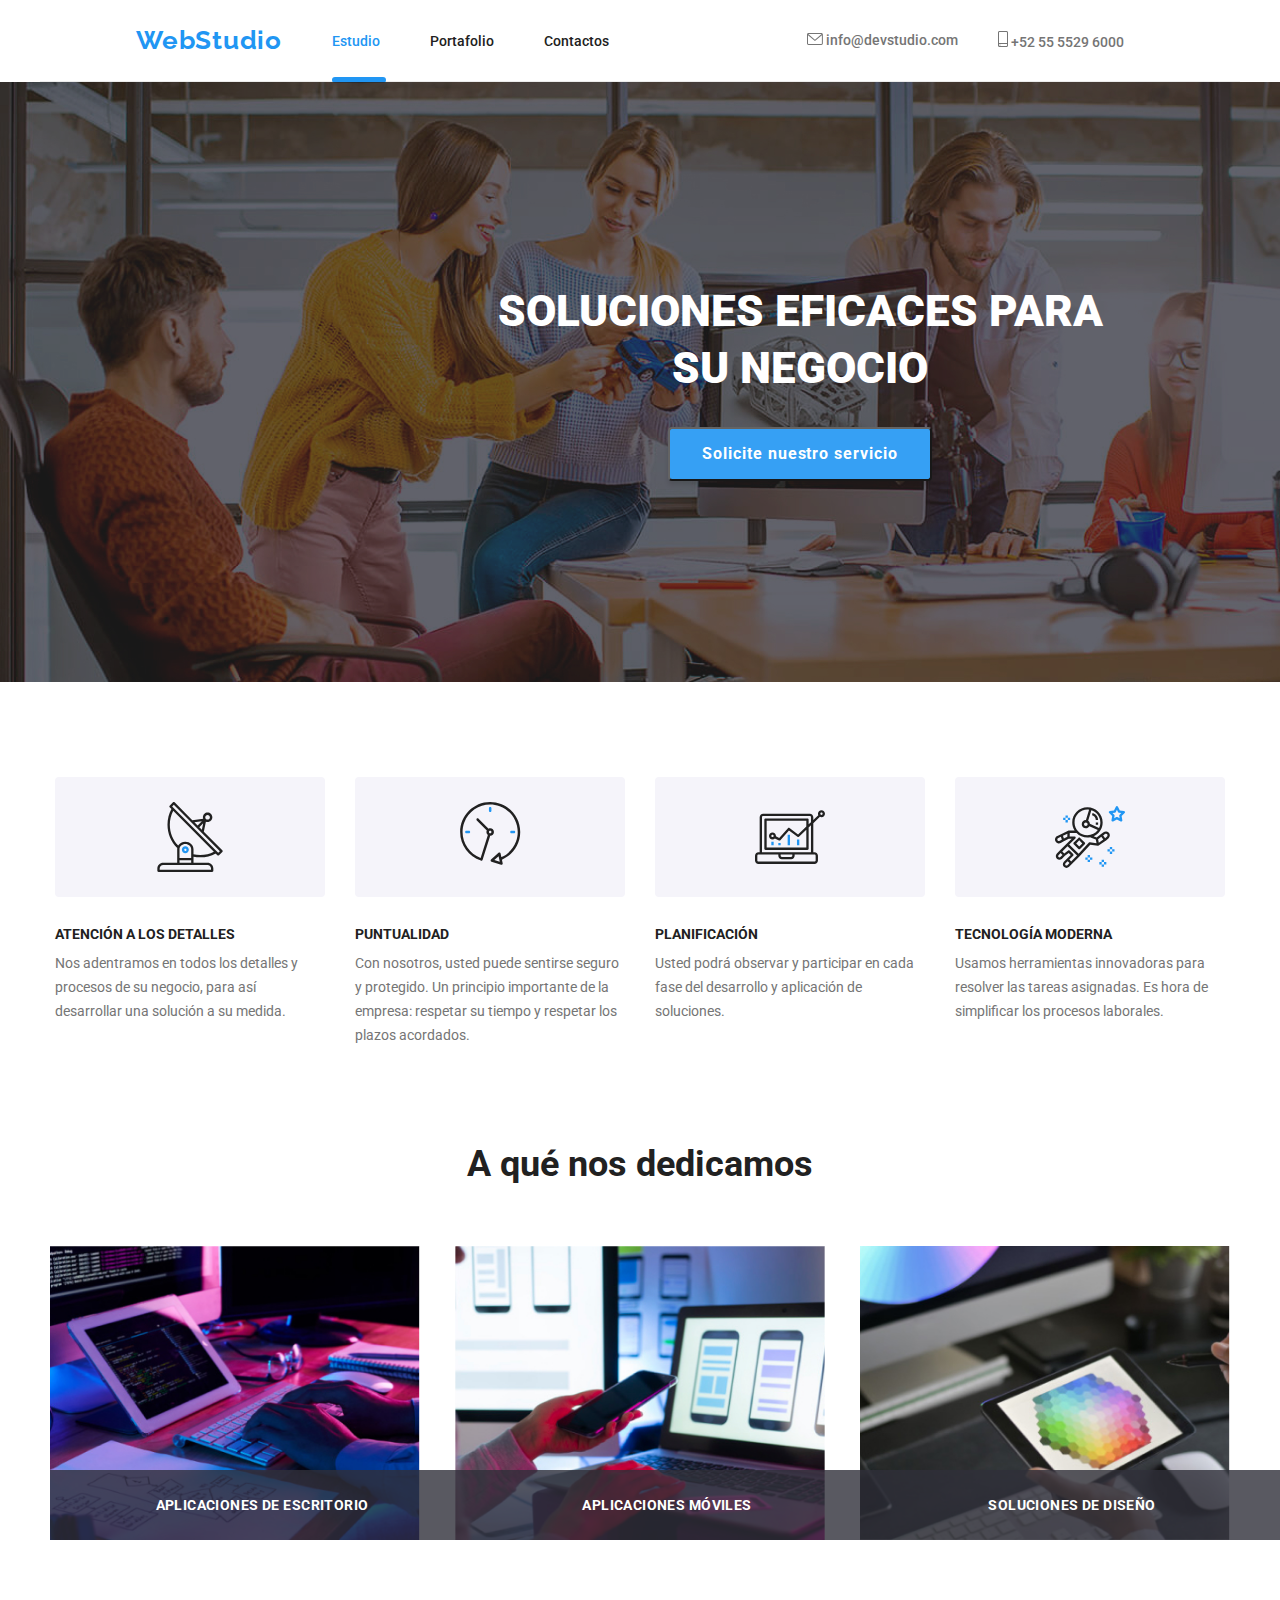
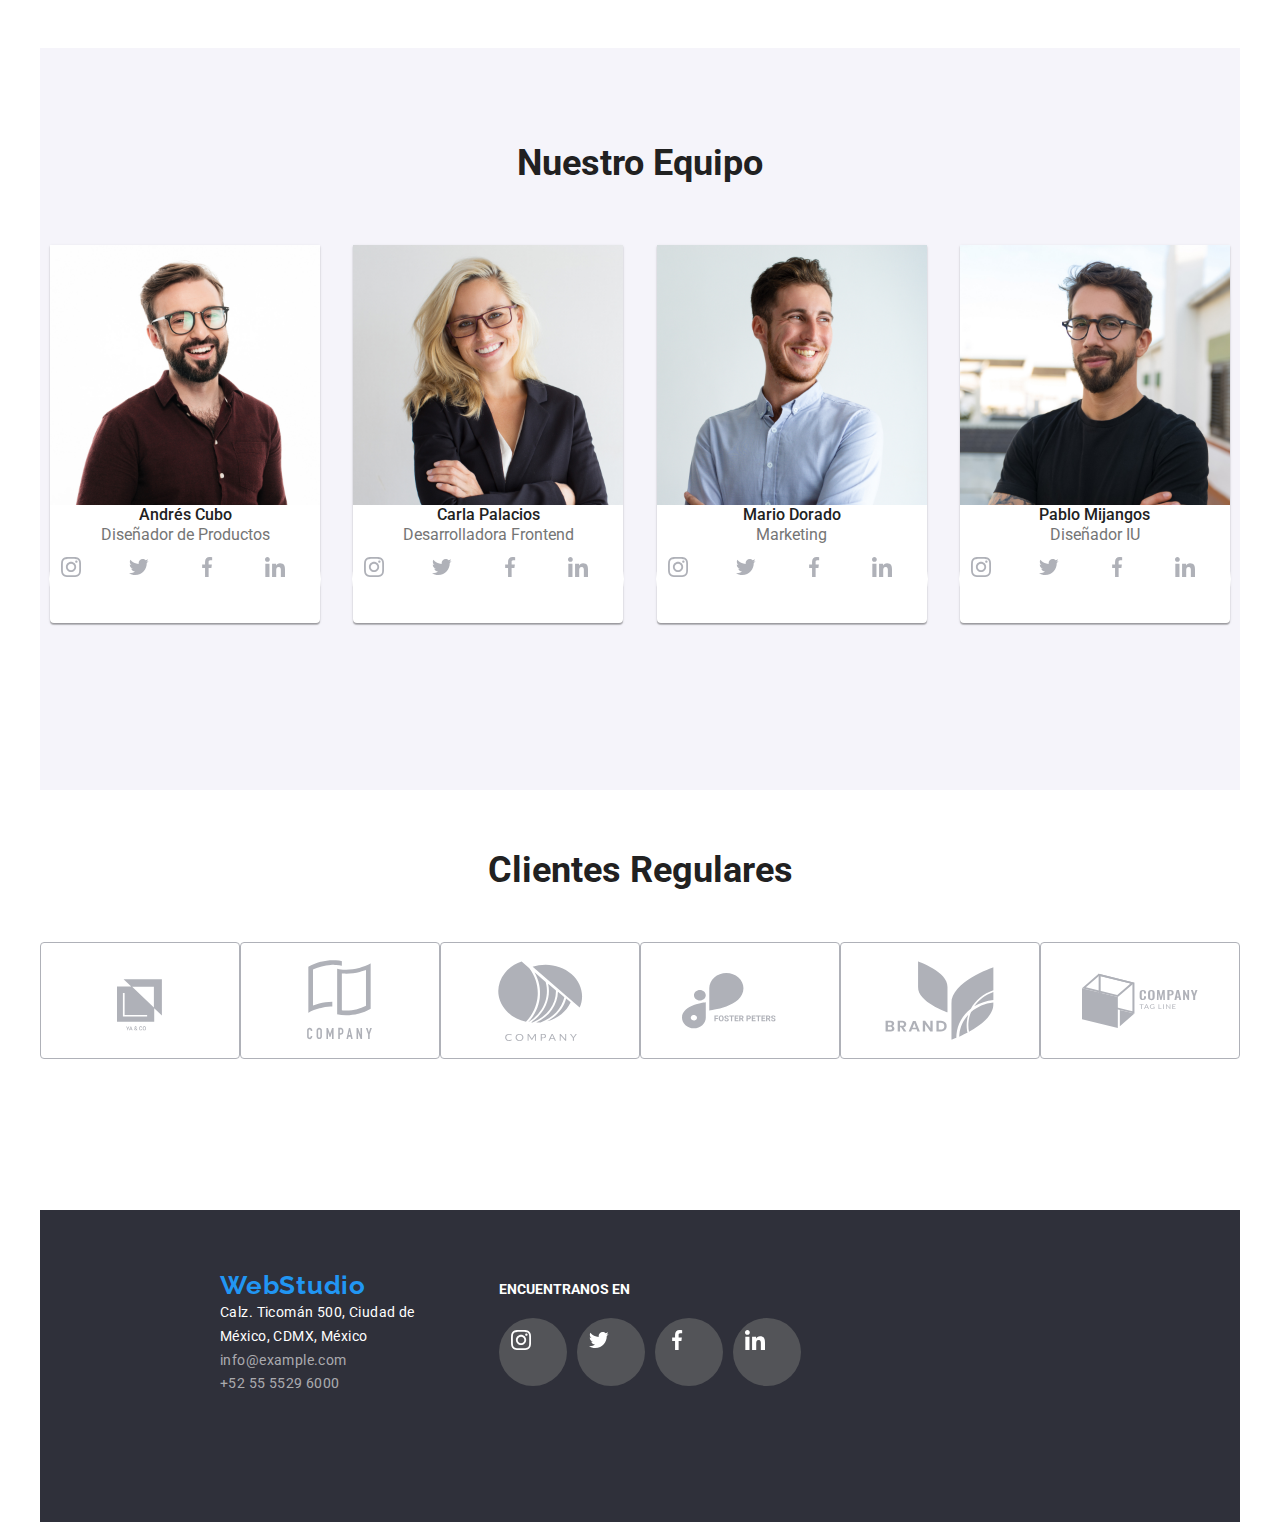
==== commit a6731a83: "Hago commit de todos los ajustes" ====
--- a/index.html
+++ b/index.html
@@ -23,10 +23,10 @@
                             <a href="./index.html" class="link active">Estudio</a>
                         </li>
                         <li class="li">
-                            <a href="./portafolio.html" class="link active">Portafolio</a>
+                            <a href="./portafolio.html" class="link">Portafolio</a>
                         </li>
                         <li class="li">
-                            <a href="#" class="link active">Contactos</a>
+                            <a href="#" class="link">Contactos</a>
                         </li>
                     </ul>             
                 </nav>        
--- a/css/styles.css
+++ b/css/styles.css
@@ -68,6 +68,19 @@
     margin-left: 50px;
     position: relative;
     transition: color 0.3s ease; 
+}
+.link.active {
+    color: #2196f3;
+  }
+.nav-links .active::after {
+    position: absolute;
+    border-radius: 10px;
+    content: "";
+    left: 0;
+    bottom: -34px;
+    width: 100%;
+    border: 3px solid #2196F3;
+    opacity: 1;    
 }
 .nav-links a::after {
     position: absolute;
@@ -77,15 +90,11 @@
     bottom: -34px;
     width: 100%;
     border: 3px solid #2196F3;
-    opacity: 0;       
-    transition: opacity 0.3s ease;
-}
-
-.nav-links .li a:focus::after,
-.nav-links .li a:active::after,
-.nav-links .li a:hover::after,
-.nav-links .li a:target::after {
-  opacity: 1;
+    opacity: 0; 
+    transition: opacity 400ms cubic-bezier(0.4, 0, 0.2, 1);   
+}
+.nav-links a:hover::after {
+    opacity: 1;    
 }
 .nav-links .link:is(:hover, :focus) {
     color: #2196F3;       
